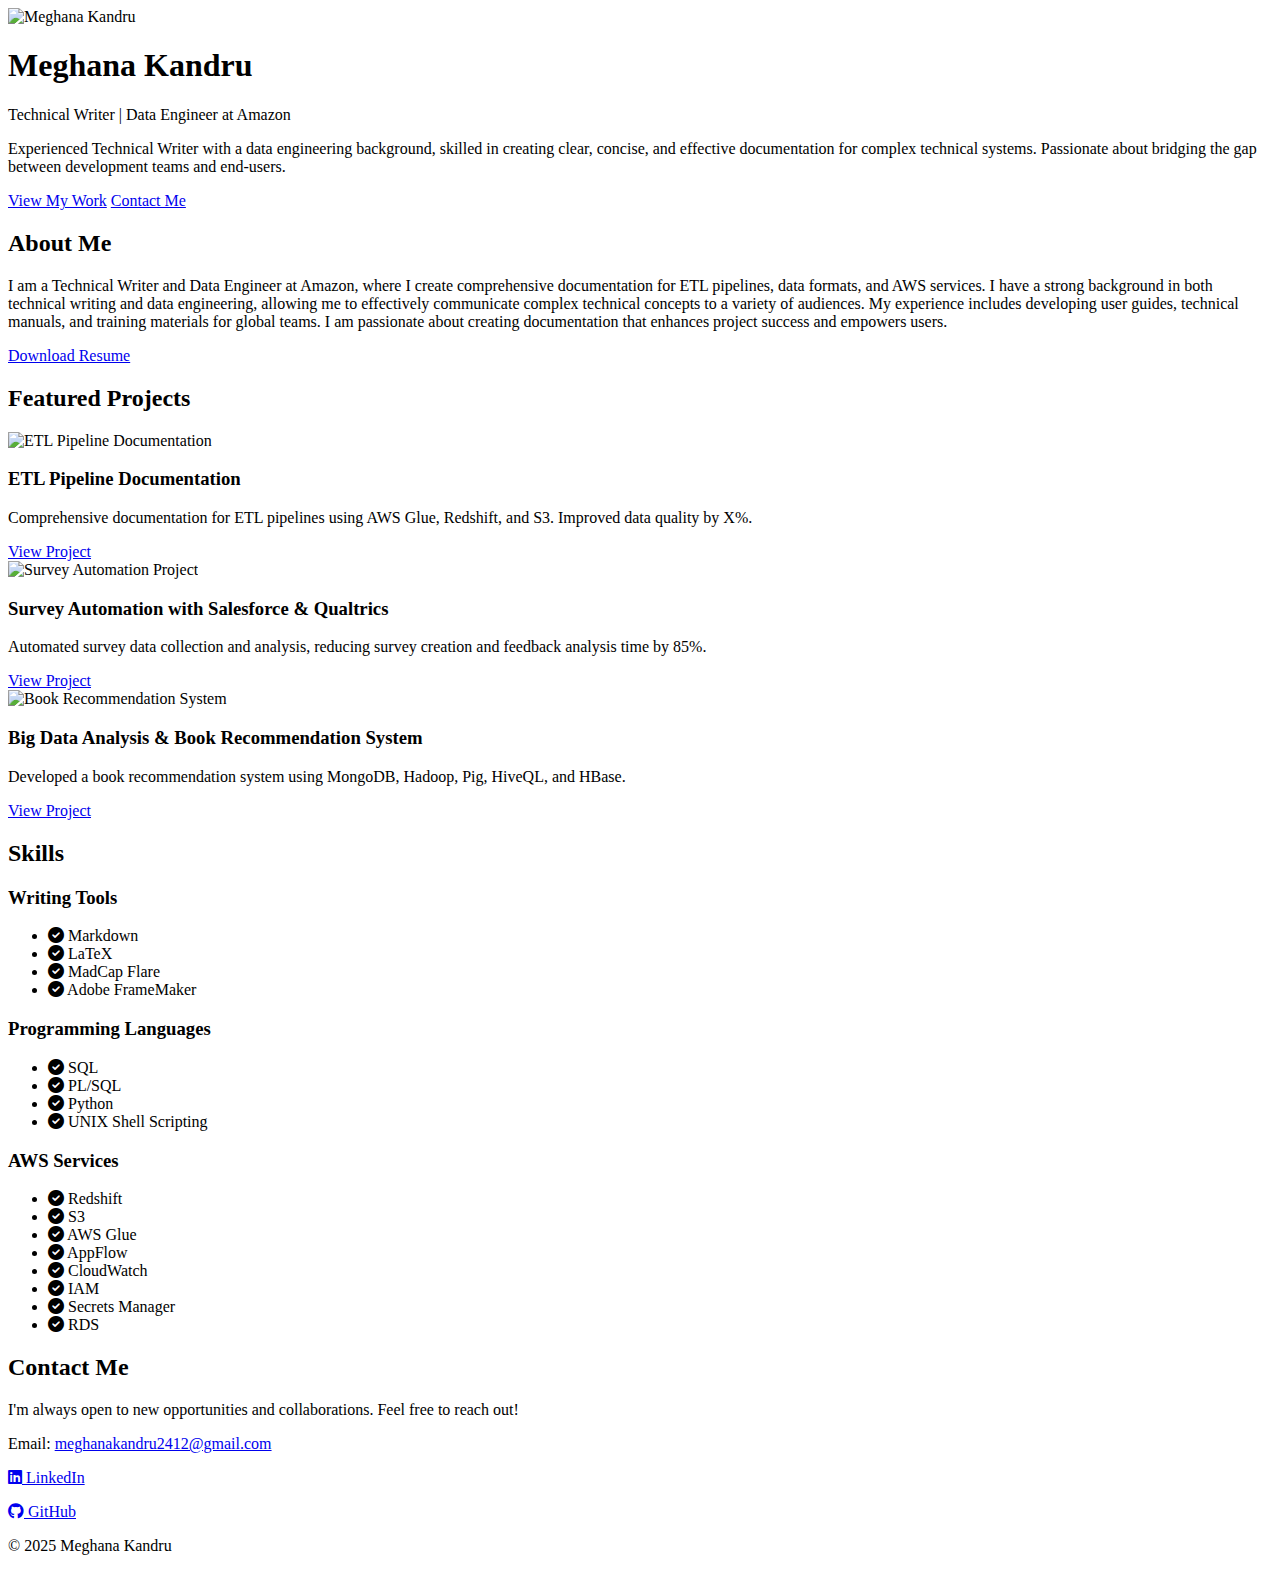
==== index.html @ aaee1167 "Create index.html" ====
<!DOCTYPE html>
<html lang="en">
<head>
    <meta charset="UTF-8">
    <meta name="viewport" content="width=device-width, initial-scale=1.0">
    <title>Meghana Kandru - Technical Writer & Data Engineer</title>
    <link rel="stylesheet" href="style.css">
    <link rel="preconnect" href="https://fonts.googleapis.com">
    <link rel="preconnect" href="https://fonts.gstatic.com" crossorigin>
    <link href="https://fonts.googleapis.com/css2?family=Poppins:wght@300;400;500;600;700&display=swap" rel="stylesheet">
    <link rel="stylesheet" href="https://cdnjs.cloudflare.com/ajax/libs/font-awesome/6.0.0/css/all.min.css" integrity="sha512-9usAa10IRO0HhonpyAIVpjrylPvoDwiPUiKdWk5t3PyolY1cOd4DSE0Ga+ri4AuTroPR5aQvXU9xC6qOPnzFeg==" crossorigin="anonymous" referrerpolicy="no-referrer" />

</head>
<body>

    <header>
        <div class="hero">
            <img src="meghana-headshot.jpg" alt="Meghana Kandru" class="hero-image">
            <h1>Meghana Kandru</h1>
            <p class="hero-tagline">Technical Writer | Data Engineer at Amazon</p>
            <p class="hero-summary">Experienced Technical Writer with a data engineering background, skilled in creating clear, concise, and effective documentation for complex technical systems.  Passionate about bridging the gap between development teams and end-users.</p>
            <a href="#projects" class="button">View My Work</a>
            <a href="#contact" class="button">Contact Me</a>
        </div>
    </header>

    <section id="about">
        <div class = "container">
        <h2>About Me</h2>
        <p>I am a Technical Writer and Data Engineer at Amazon, where I create comprehensive documentation for ETL pipelines, data formats, and AWS services.  I have a strong background in both technical writing and data engineering, allowing me to effectively communicate complex technical concepts to a variety of audiences. My experience includes developing user guides, technical manuals, and training materials for global teams. I am passionate about creating documentation that enhances project success and empowers users.</p>
        <a href="Meghana_Kandru.pdf" download="Meghana_Kandru_Resume.pdf" class="button">Download Resume</a>
        </div>
    </section>

    <section id="projects">
        <h2>Featured Projects</h2>
        <div class="projects-grid">

            <div class="project-card">
                <img src="etl_pipeline.png" alt="ETL Pipeline Documentation">
                <h3>ETL Pipeline Documentation</h3>
                <p>Comprehensive documentation for ETL pipelines using AWS Glue, Redshift, and S3.  Improved data quality by X%.</p>
                <a href="etl_pipeline.html" class="button">View Project</a>
            </div>

            <div class="project-card">
                <img src="survey_automation.png" alt="Survey Automation Project">
                <h3>Survey Automation with Salesforce & Qualtrics</h3>
                <p>Automated survey data collection and analysis, reducing survey creation and feedback analysis time by 85%.</p>
                <a href="survey_automation.html" class="button">View Project</a>
            </div>

            <div class="project-card">
                <img src="book_recommendation.png" alt="Book Recommendation System">
                <h3>Big Data Analysis & Book Recommendation System</h3>
                <p>Developed a book recommendation system using MongoDB, Hadoop, Pig, HiveQL, and HBase.</p>
                <a href="book_recommendation.html" class="button">View Project</a>
            </div>
        </div>
    </section>

    <section id="skills">
        <div class = "container">
        <h2>Skills</h2>
        <div class="skills-list">
            <div class="skill-category">
                <h3>Writing Tools</h3>
                <ul>
                    <li><i class="fas fa-check-circle"></i> Markdown</li>
                    <li><i class="fas fa-check-circle"></i> LaTeX</li>
                    <li><i class="fas fa-check-circle"></i> MadCap Flare</li>
                    <li><i class="fas fa-check-circle"></i> Adobe FrameMaker</li>
                </ul>
            </div>

            <div class="skill-category">
                <h3>Programming Languages</h3>
                <ul>
                    <li><i class="fas fa-check-circle"></i> SQL</li>
                    <li><i class="fas fa-check-circle"></i> PL/SQL</li>
                    <li><i class="fas fa-check-circle"></i> Python</li>
                    <li><i class="fas fa-check-circle"></i> UNIX Shell Scripting</li>
                </ul>
            </div>

            <div class="skill-category">
                <h3>AWS Services</h3>
                <ul>
                    <li><i class="fas fa-check-circle"></i> Redshift</li>
                    <li><i class="fas fa-check-circle"></i> S3</li>
                    <li><i class="fas fa-check-circle"></i> AWS Glue</li>
                    <li><i class="fas fa-check-circle"></i> AppFlow</li>
                    <li><i class="fas fa-check-circle"></i> CloudWatch</li>
                    <li><i class="fas fa-check-circle"></i> IAM</li>
                    <li><i class="fas fa-check-circle"></i> Secrets Manager</li>
                    <li><i class="fas fa-check-circle"></i> RDS</li>
                </ul>
            </div>
        </div>
    </div>
    </section>

    <section id="contact">
        <div class="container">
        <h2>Contact Me</h2>
        <p>I'm always open to new opportunities and collaborations.  Feel free to reach out!</p>
        <p>Email: <a href="mailto:meghanakandru2412@gmail.com">meghanakandru2412@gmail.com</a></p>
        <p><a href="https://www.linkedin.com/in/meghanakandru/"><i class="fab fa-linkedin"></i> LinkedIn</a></p>
        <p><a href="https://github.com/mekandru"><i class="fab fa-github"></i> GitHub</a></p>
        </div>
    </section>

    <footer>
        <p>&copy; 2025 Meghana Kandru</p>
    </footer>

</body>
</html>
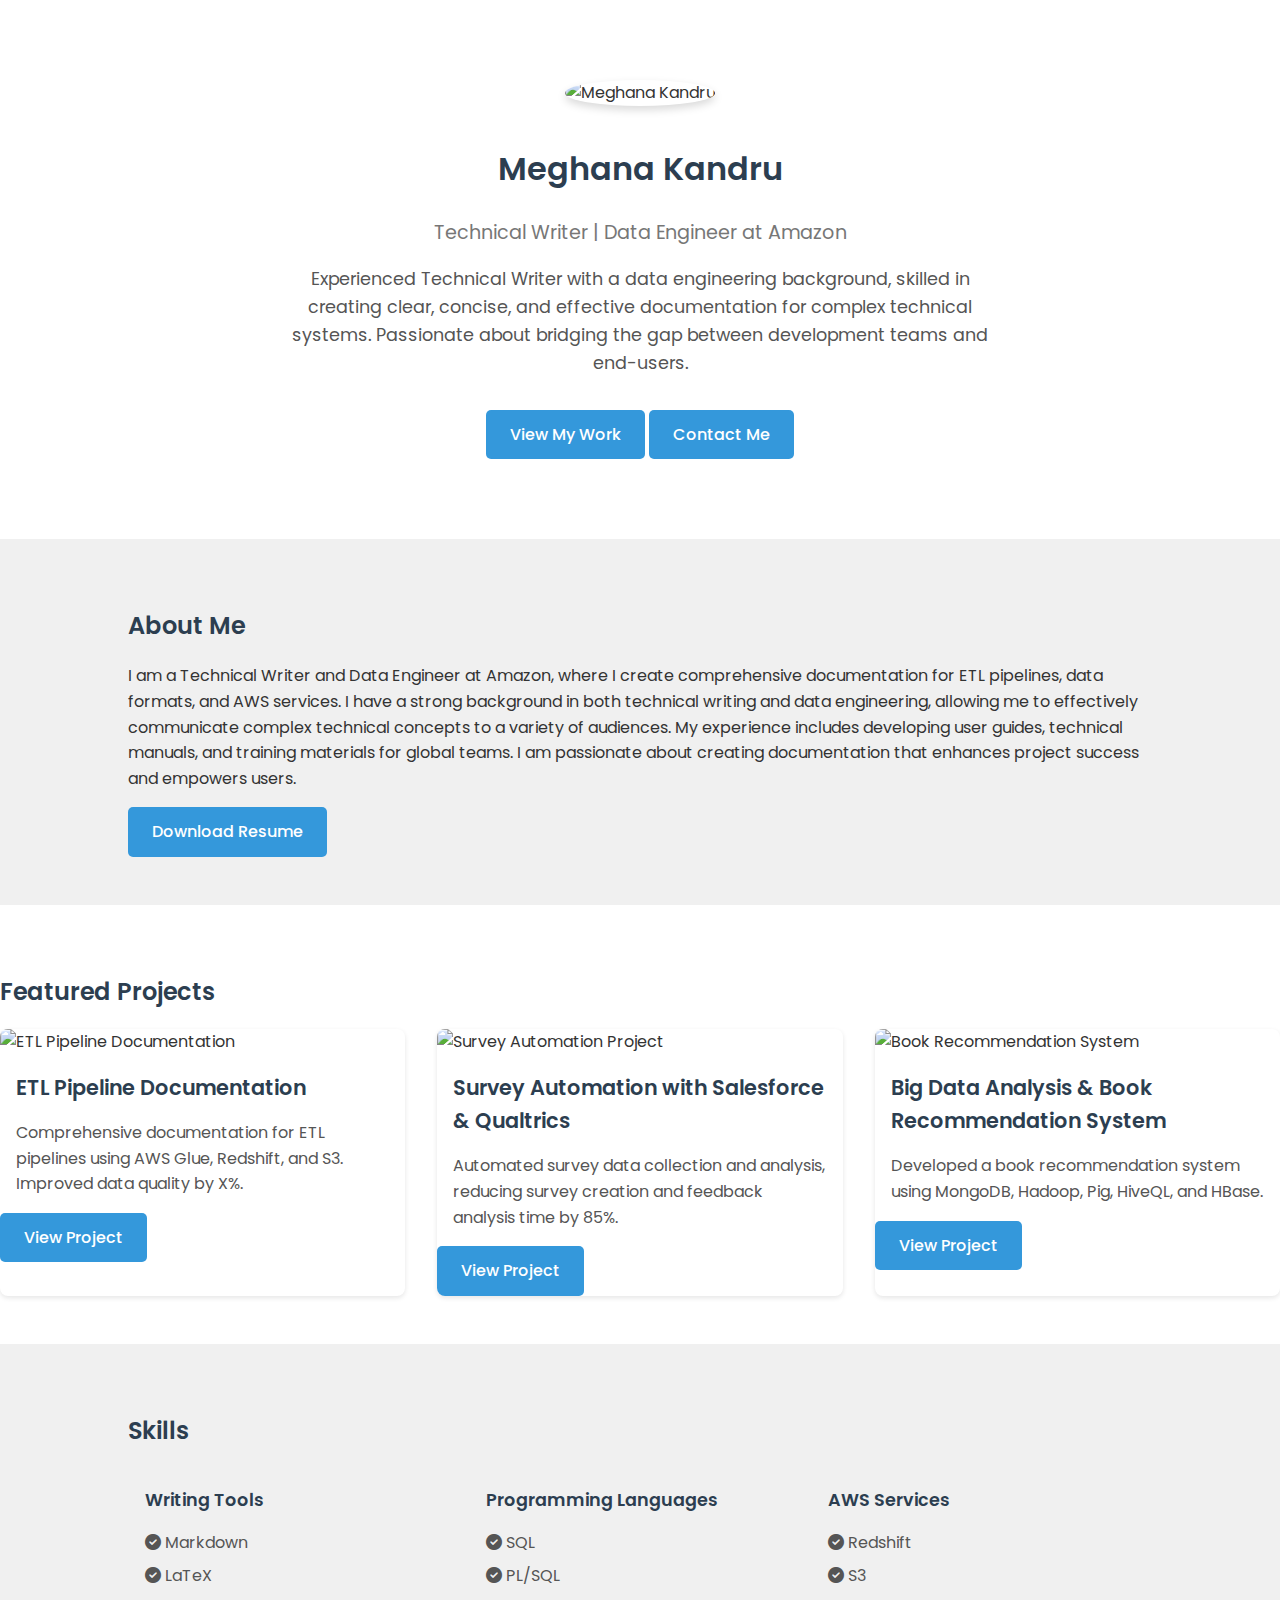
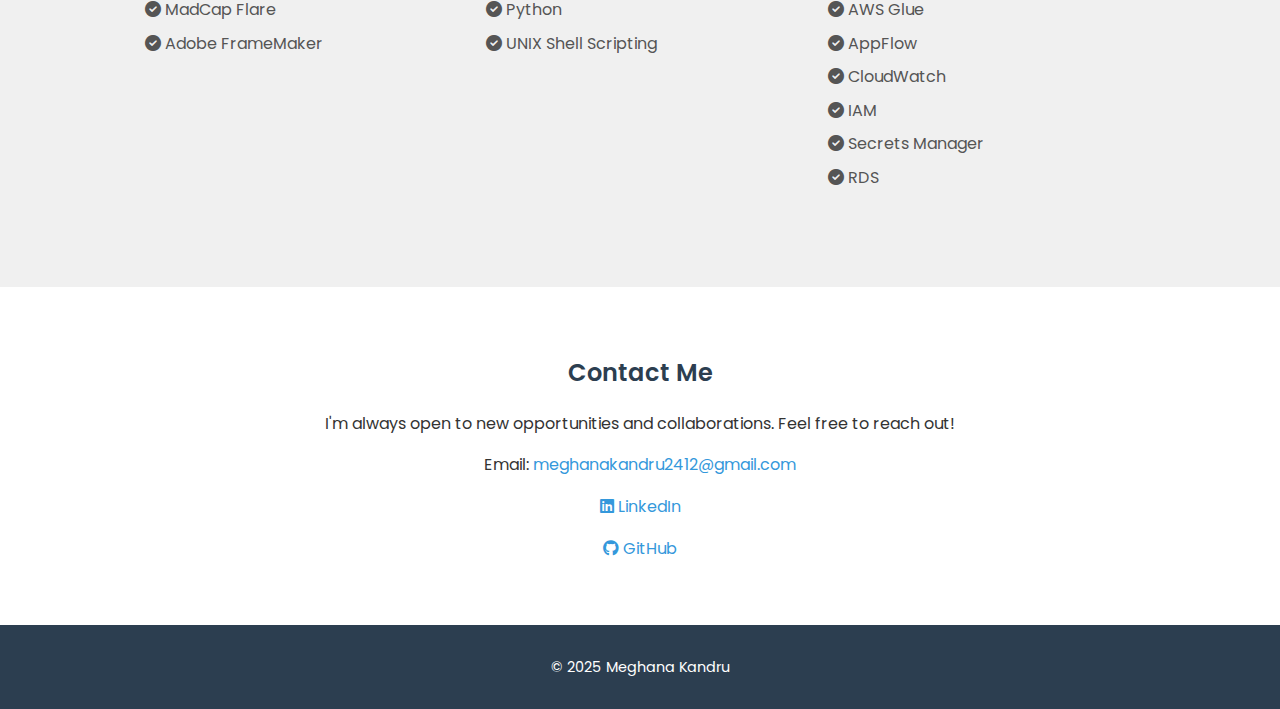
==== commit d302e1b0: "Update index.html" ====
--- a/index.html
+++ b/index.html
@@ -4,7 +4,7 @@
     <meta charset="UTF-8">
     <meta name="viewport" content="width=device-width, initial-scale=1.0">
     <title>Meghana Kandru - Technical Writer & Data Engineer</title>
-    <link rel="stylesheet" href="style.css">
+    <link href="./style.css" type="text/css" rel="stylesheet">
     <link rel="preconnect" href="https://fonts.googleapis.com">
     <link rel="preconnect" href="https://fonts.gstatic.com" crossorigin>
     <link href="https://fonts.googleapis.com/css2?family=Poppins:wght@300;400;500;600;700&display=swap" rel="stylesheet">
--- a/style.css
+++ b/style.css
@@ -0,0 +1,195 @@
+/* style.css */
+
+/* General Styles */
+body {
+    font-family: 'Poppins', sans-serif;
+    background-color: #f9f9f9; /* Lighter background */
+    color: #333;
+    margin: 0;
+    padding: 0;
+    line-height: 1.6;
+}
+
+.container {
+    width: 80%; /* Adjust as needed */
+    margin: 0 auto; /* Center the content */
+    max-width: 1200px; /* Maximum width for larger screens */
+}
+
+h1, h2, h3 {
+    color: #2c3e50; /* Darker heading color */
+    font-weight: 600;
+    margin-bottom: 0.75em;
+}
+
+a {
+    color: #3498db; /* Link color */
+    text-decoration: none;
+    transition: color 0.3s ease;
+}
+
+a:hover {
+    color: #2980b9; /* Darker link color on hover */
+}
+
+.button {
+    display: inline-block;
+    padding: 12px 24px;
+    background-color: #3498db;
+    color: white;
+    text-decoration: none;
+    border-radius: 5px;
+    transition: background-color 0.3s ease;
+    font-weight: 500;
+}
+
+.button:hover {
+    background-color: #2980b9;
+}
+
+/* Header and Hero Section */
+header {
+    background-color: #fff;
+    box-shadow: 0 2px 5px rgba(0, 0, 0, 0.1);
+    padding: 1rem 0;
+}
+
+.hero {
+    text-align: center;
+    padding: 4rem 2rem;
+}
+
+.hero-image {
+    width: 150px;
+    height: 150px;
+    border-radius: 50%;
+    object-fit: cover;
+    margin-bottom: 1rem;
+    box-shadow: 0 4px 8px rgba(0, 0, 0, 0.15);
+}
+
+.hero-tagline {
+    font-size: 1.2rem;
+    color: #777;
+    margin-bottom: 1rem;
+}
+
+.hero-summary {
+    font-size: 1.1rem;
+    color: #555;
+    max-width: 700px;
+    margin: 0 auto 2rem;
+}
+
+/* Sections */
+section {
+    padding: 3rem 0;
+}
+
+#about {
+    background-color: #f0f0f0;
+}
+
+#projects {
+    background-color: #fff;
+}
+
+/* Projects Grid */
+.projects-grid {
+    display: grid;
+    grid-template-columns: repeat(auto-fit, minmax(300px, 1fr));
+    gap: 2rem;
+}
+
+.project-card {
+    background-color: #fff;
+    border-radius: 8px;
+    box-shadow: 0 2px 5px rgba(0, 0, 0, 0.1);
+    overflow: hidden;
+    transition: transform 0.3s ease;
+}
+
+.project-card:hover {
+    transform: translateY(-5px);
+}
+
+.project-card img {
+    width: 100%;
+    height: 200px;
+    object-fit: cover;
+}
+
+.project-card h3 {
+    margin: 1rem;
+    font-size: 1.3rem;
+}
+
+.project-card p {
+    margin: 0 1rem 1rem;
+    color: #555;
+}
+
+/* Skills Section */
+#skills {
+    background-color: #f0f0f0;
+}
+
+.skills-list {
+    display: flex;
+    flex-wrap: wrap;
+    justify-content: space-around;
+}
+
+.skill-category {
+    width: 30%;
+    margin-bottom: 2rem;
+}
+
+.skill-category h3 {
+    font-size: 1.1rem;
+    margin-bottom: 0.5rem;
+}
+
+.skill-category ul {
+    list-style: none;
+    padding: 0;
+}
+
+.skill-category li {
+    margin-bottom: 0.5rem;
+    color: #555;
+}
+
+/* Contact Section */
+#contact {
+    background-color: #fff;
+    text-align: center;
+}
+
+#contact p {
+    margin-bottom: 1rem;
+}
+
+/* Footer */
+footer {
+    background-color: #2c3e50;
+    color: white;
+    text-align: center;
+    padding: 1rem 0;
+    font-size: 0.9rem;
+}
+
+/* Responsive Design */
+@media (max-width: 768px) {
+    .container {
+        width: 90%;
+    }
+
+    .projects-grid {
+        grid-template-columns: 1fr;
+    }
+
+    .skill-category {
+        width: 45%;
+    }
+}
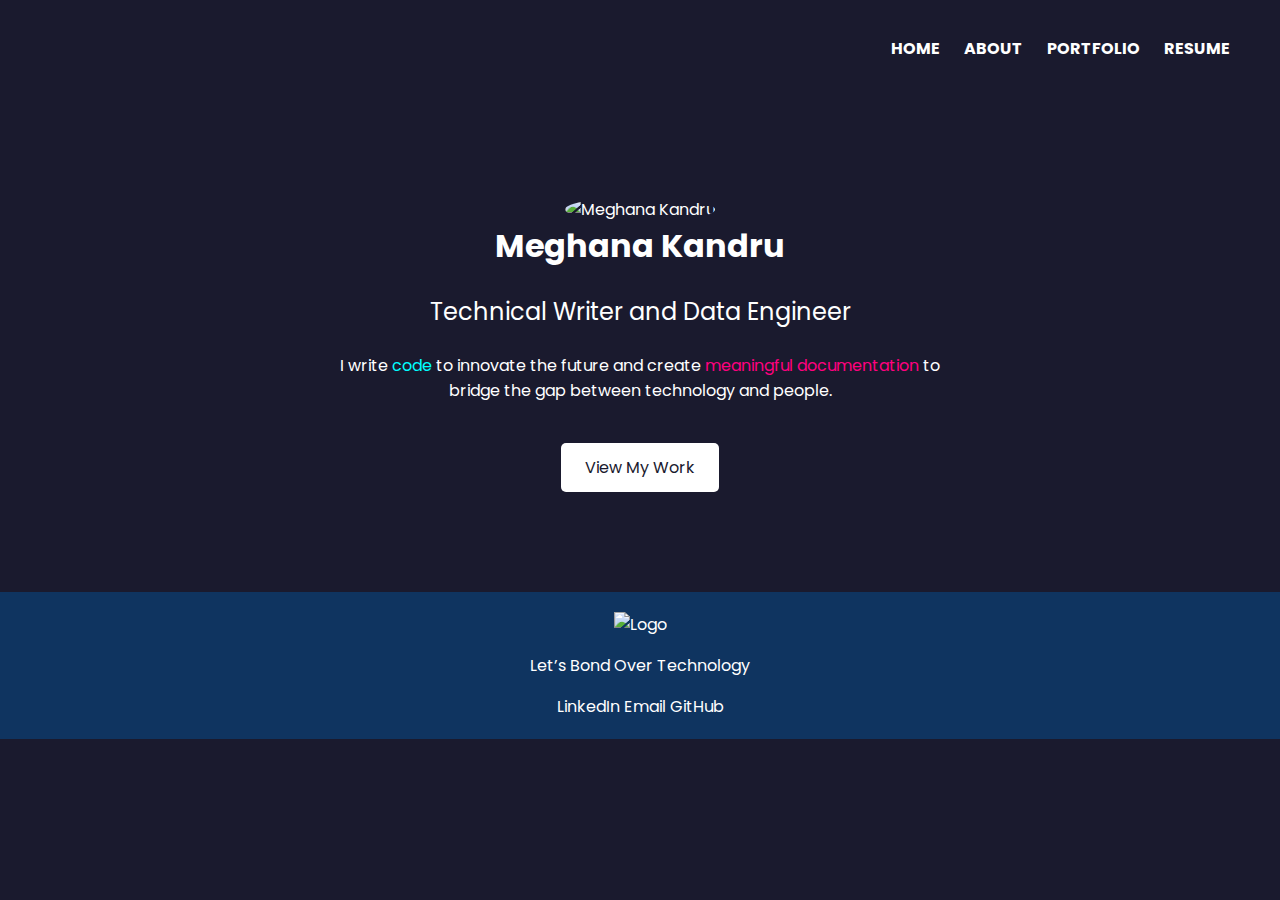
==== commit 5de11481: "Update index.html" ====
--- a/index.html
+++ b/index.html
@@ -3,116 +3,46 @@
 <head>
     <meta charset="UTF-8">
     <meta name="viewport" content="width=device-width, initial-scale=1.0">
-    <title>Meghana Kandru - Technical Writer & Data Engineer</title>
-    <link href="./style.css" type="text/css" rel="stylesheet">
+    <title>Meghana Kandru - Technical Writer</title>
+    <link rel="stylesheet" href="style.css">
     <link rel="preconnect" href="https://fonts.googleapis.com">
     <link rel="preconnect" href="https://fonts.gstatic.com" crossorigin>
     <link href="https://fonts.googleapis.com/css2?family=Poppins:wght@300;400;500;600;700&display=swap" rel="stylesheet">
-    <link rel="stylesheet" href="https://cdnjs.cloudflare.com/ajax/libs/font-awesome/6.0.0/css/all.min.css" integrity="sha512-9usAa10IRO0HhonpyAIVpjrylPvoDwiPUiKdWk5t3PyolY1cOd4DSE0Ga+ri4AuTroPR5aQvXU9xC6qOPnzFeg==" crossorigin="anonymous" referrerpolicy="no-referrer" />
-
 </head>
 <body>
+    <!-- Navigation -->
+    <nav class="navbar">
+        <ul class="nav-links">
+            <li><a href="#home">HOME</a></li>
+            <li><a href="#about">ABOUT</a></li>
+            <li><a href="#portfolio">PORTFOLIO</a></li>
+            <li><a href="#resume">RESUME</a></li>
+        </ul>
+    </nav>
 
-    <header>
-        <div class="hero">
-            <img src="meghana-headshot.jpg" alt="Meghana Kandru" class="hero-image">
-            <h1>Meghana Kandru</h1>
-            <p class="hero-tagline">Technical Writer | Data Engineer at Amazon</p>
-            <p class="hero-summary">Experienced Technical Writer with a data engineering background, skilled in creating clear, concise, and effective documentation for complex technical systems.  Passionate about bridging the gap between development teams and end-users.</p>
-            <a href="#projects" class="button">View My Work</a>
-            <a href="#contact" class="button">Contact Me</a>
-        </div>
+    <!-- Hero Section -->
+    <header id="home" class="hero">
+        <img src="images/profile-pic.png" alt="Meghana Kandru" class="hero-image">
+        <h1>Meghana Kandru</h1>
+        <p class="subheading">Technical Writer and Data Engineer</p>
+        <p class="hero-text">
+            I write <span class="highlight-blue">code</span> to innovate the future and create 
+            <span class="highlight-pink">meaningful documentation</span> to bridge the gap between technology and people.
+        </p>
+        <a href="#portfolio" class="button">View My Work</a>
     </header>
 
-    <section id="about">
-        <div class = "container">
-        <h2>About Me</h2>
-        <p>I am a Technical Writer and Data Engineer at Amazon, where I create comprehensive documentation for ETL pipelines, data formats, and AWS services.  I have a strong background in both technical writing and data engineering, allowing me to effectively communicate complex technical concepts to a variety of audiences. My experience includes developing user guides, technical manuals, and training materials for global teams. I am passionate about creating documentation that enhances project success and empowers users.</p>
-        <a href="Meghana_Kandru.pdf" download="Meghana_Kandru_Resume.pdf" class="button">Download Resume</a>
-        </div>
-    </section>
-
-    <section id="projects">
-        <h2>Featured Projects</h2>
-        <div class="projects-grid">
-
-            <div class="project-card">
-                <img src="etl_pipeline.png" alt="ETL Pipeline Documentation">
-                <h3>ETL Pipeline Documentation</h3>
-                <p>Comprehensive documentation for ETL pipelines using AWS Glue, Redshift, and S3.  Improved data quality by X%.</p>
-                <a href="etl_pipeline.html" class="button">View Project</a>
-            </div>
-
-            <div class="project-card">
-                <img src="survey_automation.png" alt="Survey Automation Project">
-                <h3>Survey Automation with Salesforce & Qualtrics</h3>
-                <p>Automated survey data collection and analysis, reducing survey creation and feedback analysis time by 85%.</p>
-                <a href="survey_automation.html" class="button">View Project</a>
-            </div>
-
-            <div class="project-card">
-                <img src="book_recommendation.png" alt="Book Recommendation System">
-                <h3>Big Data Analysis & Book Recommendation System</h3>
-                <p>Developed a book recommendation system using MongoDB, Hadoop, Pig, HiveQL, and HBase.</p>
-                <a href="book_recommendation.html" class="button">View Project</a>
+    <!-- Footer -->
+    <footer>
+        <div class="footer-content">
+            <img src="images/logo.png" alt="Logo" class="footer-logo">
+            <p>Let’s Bond Over Technology</p>
+            <div class="social-links">
+                <a href="https://www.linkedin.com/in/meghanakandru/" target="_blank">LinkedIn</a>
+                <a href="mailto:meghanakandru2412@gmail.com">Email</a>
+                <a href="https://github.com/mekandru" target="_blank">GitHub</a>
             </div>
         </div>
-    </section>
-
-    <section id="skills">
-        <div class = "container">
-        <h2>Skills</h2>
-        <div class="skills-list">
-            <div class="skill-category">
-                <h3>Writing Tools</h3>
-                <ul>
-                    <li><i class="fas fa-check-circle"></i> Markdown</li>
-                    <li><i class="fas fa-check-circle"></i> LaTeX</li>
-                    <li><i class="fas fa-check-circle"></i> MadCap Flare</li>
-                    <li><i class="fas fa-check-circle"></i> Adobe FrameMaker</li>
-                </ul>
-            </div>
-
-            <div class="skill-category">
-                <h3>Programming Languages</h3>
-                <ul>
-                    <li><i class="fas fa-check-circle"></i> SQL</li>
-                    <li><i class="fas fa-check-circle"></i> PL/SQL</li>
-                    <li><i class="fas fa-check-circle"></i> Python</li>
-                    <li><i class="fas fa-check-circle"></i> UNIX Shell Scripting</li>
-                </ul>
-            </div>
-
-            <div class="skill-category">
-                <h3>AWS Services</h3>
-                <ul>
-                    <li><i class="fas fa-check-circle"></i> Redshift</li>
-                    <li><i class="fas fa-check-circle"></i> S3</li>
-                    <li><i class="fas fa-check-circle"></i> AWS Glue</li>
-                    <li><i class="fas fa-check-circle"></i> AppFlow</li>
-                    <li><i class="fas fa-check-circle"></i> CloudWatch</li>
-                    <li><i class="fas fa-check-circle"></i> IAM</li>
-                    <li><i class="fas fa-check-circle"></i> Secrets Manager</li>
-                    <li><i class="fas fa-check-circle"></i> RDS</li>
-                </ul>
-            </div>
-        </div>
-    </div>
-    </section>
-
-    <section id="contact">
-        <div class="container">
-        <h2>Contact Me</h2>
-        <p>I'm always open to new opportunities and collaborations.  Feel free to reach out!</p>
-        <p>Email: <a href="mailto:meghanakandru2412@gmail.com">meghanakandru2412@gmail.com</a></p>
-        <p><a href="https://www.linkedin.com/in/meghanakandru/"><i class="fab fa-linkedin"></i> LinkedIn</a></p>
-        <p><a href="https://github.com/mekandru"><i class="fab fa-github"></i> GitHub</a></p>
-        </div>
-    </section>
-
-    <footer>
-        <p>&copy; 2025 Meghana Kandru</p>
     </footer>
-
 </body>
 </html>
--- a/style.css
+++ b/style.css
@@ -1,195 +1,90 @@
-/* style.css */
-
 /* General Styles */
 body {
     font-family: 'Poppins', sans-serif;
-    background-color: #f9f9f9; /* Lighter background */
-    color: #333;
     margin: 0;
     padding: 0;
-    line-height: 1.6;
-}
-
-.container {
-    width: 80%; /* Adjust as needed */
-    margin: 0 auto; /* Center the content */
-    max-width: 1200px; /* Maximum width for larger screens */
+    background-color: #1A1A2E; /* Dark Navy Blue */
+    color: #FFFFFF; /* White Text */
 }
 
 h1, h2, h3 {
-    color: #2c3e50; /* Darker heading color */
-    font-weight: 600;
-    margin-bottom: 0.75em;
+    margin: 0;
+}
+
+ul {
+    list-style-type: none;
 }
 
 a {
-    color: #3498db; /* Link color */
     text-decoration: none;
-    transition: color 0.3s ease;
+    color: #FFFFFF;
 }
 
-a:hover {
-    color: #2980b9; /* Darker link color on hover */
+/* Navbar */
+.navbar {
+    display: flex;
+    justify-content: flex-end;
+    padding: 20px 50px;
 }
 
-.button {
+.nav-links li {
     display: inline-block;
-    padding: 12px 24px;
-    background-color: #3498db;
-    color: white;
-    text-decoration: none;
-    border-radius: 5px;
-    transition: background-color 0.3s ease;
-    font-weight: 500;
+    margin-left: 20px;
 }
 
-.button:hover {
-    background-color: #2980b9;
+.nav-links a {
+    font-weight: bold;
 }
 
-/* Header and Hero Section */
-header {
-    background-color: #fff;
-    box-shadow: 0 2px 5px rgba(0, 0, 0, 0.1);
-    padding: 1rem 0;
-}
-
+/* Hero Section */
 .hero {
     text-align: center;
-    padding: 4rem 2rem;
+    padding: 100px 20px;
+    background-image: url('images/background-code.jpg');
+    background-size: cover;
+    background-position: center;
 }
 
 .hero-image {
     width: 150px;
     height: 150px;
     border-radius: 50%;
-    object-fit: cover;
-    margin-bottom: 1rem;
-    box-shadow: 0 4px 8px rgba(0, 0, 0, 0.15);
 }
 
-.hero-tagline {
-    font-size: 1.2rem;
-    color: #777;
-    margin-bottom: 1rem;
+.subheading {
+    font-size: 1.5rem;
 }
 
-.hero-summary {
-    font-size: 1.1rem;
-    color: #555;
-    max-width: 700px;
-    margin: 0 auto 2rem;
+.hero-text {
+    max-width: 600px;
+    margin: 20px auto;
 }
 
-/* Sections */
-section {
-    padding: 3rem 0;
+.highlight-blue {
+    color: #00FFFF; /* Aqua Blue */
 }
 
-#about {
-    background-color: #f0f0f0;
+.highlight-pink {
+    color: #FF007F; /* Pink */
 }
 
-#projects {
-    background-color: #fff;
-}
-
-/* Projects Grid */
-.projects-grid {
-    display: grid;
-    grid-template-columns: repeat(auto-fit, minmax(300px, 1fr));
-    gap: 2rem;
-}
-
-.project-card {
-    background-color: #fff;
-    border-radius: 8px;
-    box-shadow: 0 2px 5px rgba(0, 0, 0, 0.1);
-    overflow: hidden;
-    transition: transform 0.3s ease;
-}
-
-.project-card:hover {
-    transform: translateY(-5px);
-}
-
-.project-card img {
-    width: 100%;
-    height: 200px;
-    object-fit: cover;
-}
-
-.project-card h3 {
-    margin: 1rem;
-    font-size: 1.3rem;
-}
-
-.project-card p {
-    margin: 0 1rem 1rem;
-    color: #555;
-}
-
-/* Skills Section */
-#skills {
-    background-color: #f0f0f0;
-}
-
-.skills-list {
-    display: flex;
-    flex-wrap: wrap;
-    justify-content: space-around;
-}
-
-.skill-category {
-    width: 30%;
-    margin-bottom: 2rem;
-}
-
-.skill-category h3 {
-    font-size: 1.1rem;
-    margin-bottom: 0.5rem;
-}
-
-.skill-category ul {
-    list-style: none;
-    padding: 0;
-}
-
-.skill-category li {
-    margin-bottom: 0.5rem;
-    color: #555;
-}
-
-/* Contact Section */
-#contact {
-    background-color: #fff;
-    text-align: center;
-}
-
-#contact p {
-    margin-bottom: 1rem;
+/* Button */
+.button {
+    display: inline-block;
+    margin-top: 20px;
+    padding: 12px 24px;
+    background-color: #FFFFFF; /* White Button */
+    color: #1A1A2E; /* Dark Navy Text on Button */
+    border-radius: 5px;
 }
 
 /* Footer */
 footer {
-    background-color: #2c3e50;
-    color: white;
+    background-color: #0F3460; /* Slightly Darker Navy Blue */
     text-align: center;
-    padding: 1rem 0;
-    font-size: 0.9rem;
+    padding: 20px 10px;
 }
 
-/* Responsive Design */
-@media (max-width: 768px) {
-    .container {
-        width: 90%;
-    }
-
-    .projects-grid {
-        grid-template-columns: 1fr;
-    }
-
-    .skill-category {
-        width: 45%;
-    }
+.footer-content img.footer-logo {
+    width: 50px;
 }
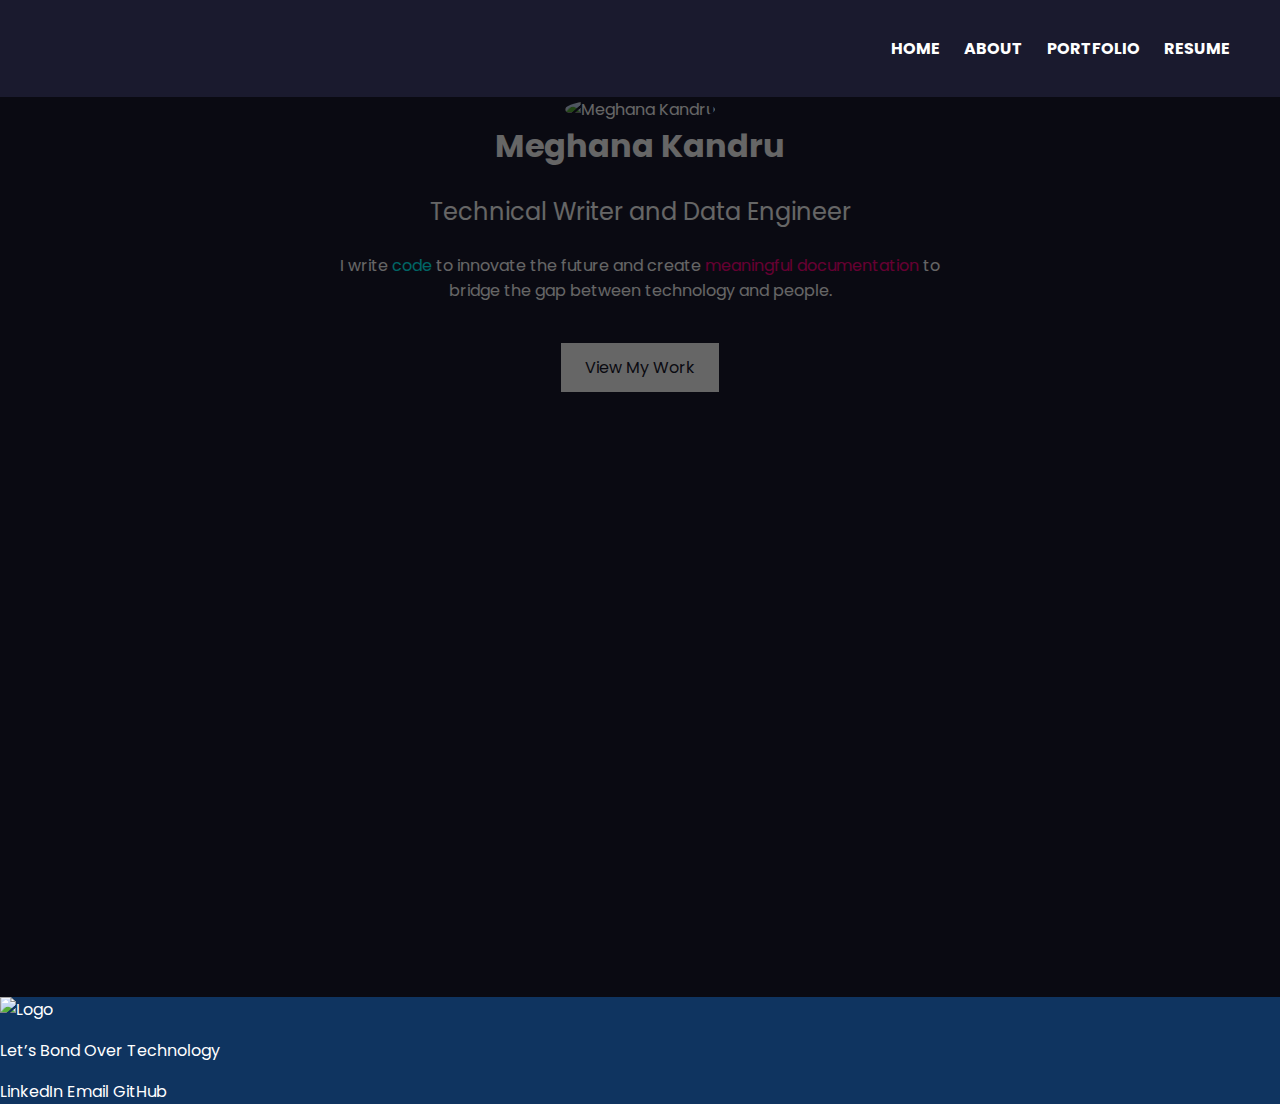
==== commit 429d06e9: "Update index.html" ====
--- a/style.css
+++ b/style.css
@@ -38,11 +38,27 @@
 
 /* Hero Section */
 .hero {
+    position: relative;
     text-align: center;
-    padding: 100px 20px;
+    height: 100vh;
     background-image: url('images/background-code.jpg');
     background-size: cover;
     background-position: center;
+}
+
+.hero::before {
+    content: '';
+    position: absolute;
+    top: 0;
+    left: 0;
+    width: 100%;
+    height: 100%;
+    background-color: rgba(0, 0, 0, 0.6); /* Dark overlay for better text visibility */
+}
+
+.hero-content {
+    position: relative;
+    z-index: 1; /* Ensure content is above the overlay */
 }
 
 .hero-image {
@@ -75,16 +91,9 @@
     padding: 12px 24px;
     background-color: #FFFFFF; /* White Button */
     color: #1A1A2E; /* Dark Navy Text on Button */
-    border-radius: 5px;
 }
 
 /* Footer */
 footer {
     background-color: #0F3460; /* Slightly Darker Navy Blue */
-    text-align: center;
-    padding: 20px 10px;
 }
-
-.footer-content img.footer-logo {
-    width: 50px;
-}
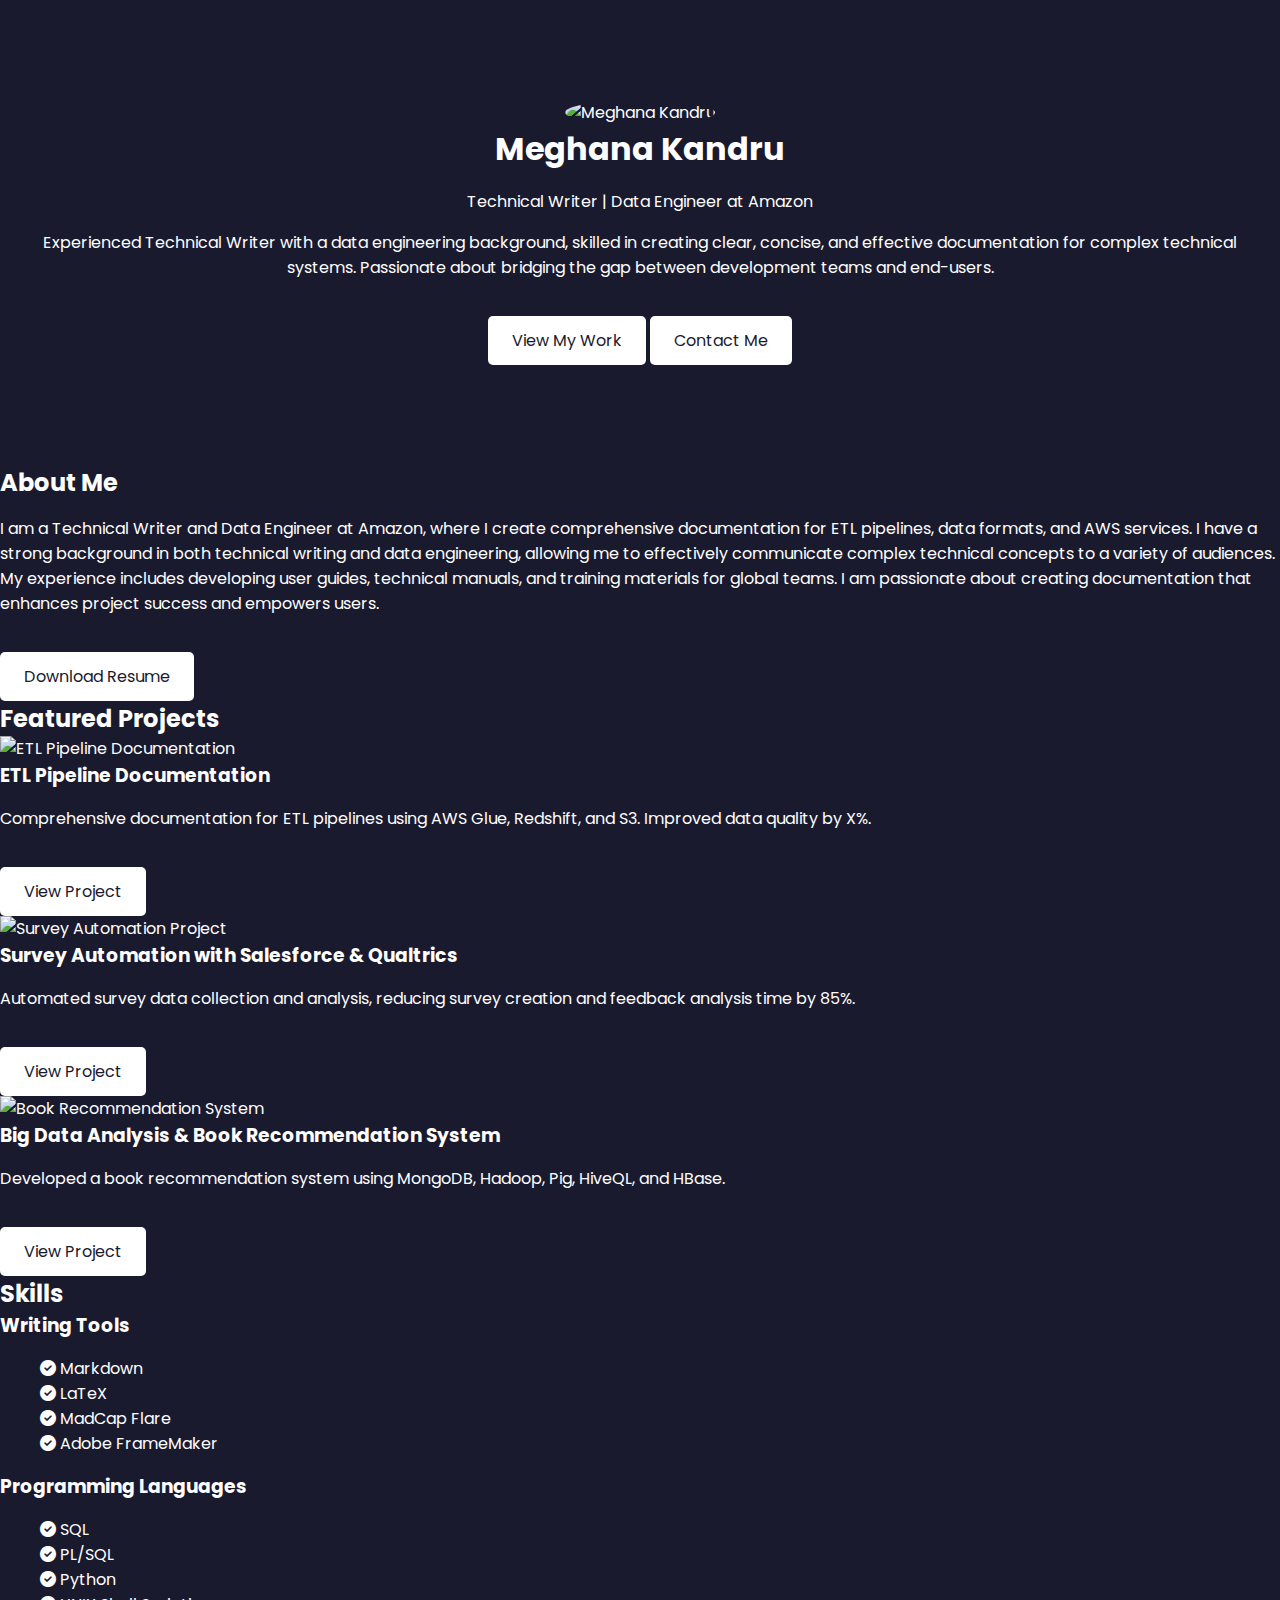
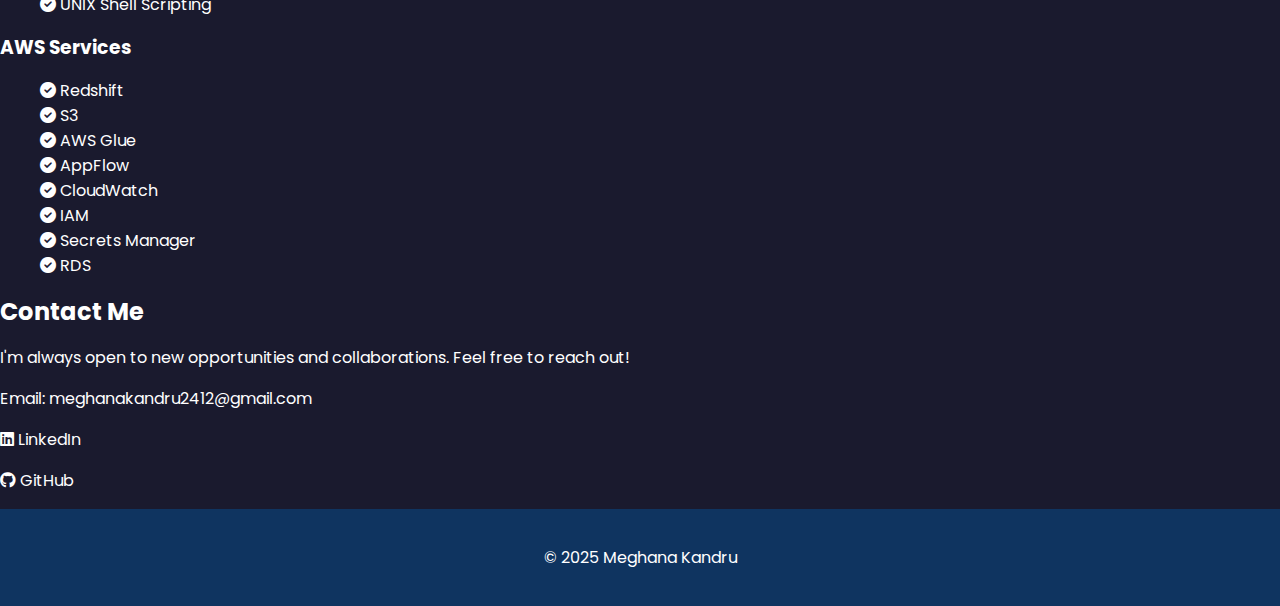
==== commit 37b9eb23: "Update index.html" ====
--- a/index.html
+++ b/index.html
@@ -3,46 +3,116 @@
 <head>
     <meta charset="UTF-8">
     <meta name="viewport" content="width=device-width, initial-scale=1.0">
-    <title>Meghana Kandru - Technical Writer</title>
+    <title>Meghana Kandru - Technical Writer & Data Engineer</title>
     <link rel="stylesheet" href="style.css">
     <link rel="preconnect" href="https://fonts.googleapis.com">
     <link rel="preconnect" href="https://fonts.gstatic.com" crossorigin>
     <link href="https://fonts.googleapis.com/css2?family=Poppins:wght@300;400;500;600;700&display=swap" rel="stylesheet">
+    <link rel="stylesheet" href="https://cdnjs.cloudflare.com/ajax/libs/font-awesome/6.0.0/css/all.min.css" integrity="sha512-9usAa10IRO0HhonpyAIVpjrylPvoDwiPUiKdWk5t3PyolY1cOd4DSE0Ga+ri4AuTroPR5aQvXU9xC6qOPnzFeg==" crossorigin="anonymous" referrerpolicy="no-referrer" />
+
 </head>
 <body>
-    <!-- Navigation -->
-    <nav class="navbar">
-        <ul class="nav-links">
-            <li><a href="#home">HOME</a></li>
-            <li><a href="#about">ABOUT</a></li>
-            <li><a href="#portfolio">PORTFOLIO</a></li>
-            <li><a href="#resume">RESUME</a></li>
-        </ul>
-    </nav>
 
-    <!-- Hero Section -->
-    <header id="home" class="hero">
-        <img src="images/profile-pic.png" alt="Meghana Kandru" class="hero-image">
-        <h1>Meghana Kandru</h1>
-        <p class="subheading">Technical Writer and Data Engineer</p>
-        <p class="hero-text">
-            I write <span class="highlight-blue">code</span> to innovate the future and create 
-            <span class="highlight-pink">meaningful documentation</span> to bridge the gap between technology and people.
-        </p>
-        <a href="#portfolio" class="button">View My Work</a>
+    <header>
+        <div class="hero">
+            <img src="meghana-headshot.jpg" alt="Meghana Kandru" class="hero-image">
+            <h1>Meghana Kandru</h1>
+            <p class="hero-tagline">Technical Writer | Data Engineer at Amazon</p>
+            <p class="hero-summary">Experienced Technical Writer with a data engineering background, skilled in creating clear, concise, and effective documentation for complex technical systems.  Passionate about bridging the gap between development teams and end-users.</p>
+            <a href="#projects" class="button">View My Work</a>
+            <a href="#contact" class="button">Contact Me</a>
+        </div>
     </header>
 
-    <!-- Footer -->
-    <footer>
-        <div class="footer-content">
-            <img src="images/logo.png" alt="Logo" class="footer-logo">
-            <p>Let’s Bond Over Technology</p>
-            <div class="social-links">
-                <a href="https://www.linkedin.com/in/meghanakandru/" target="_blank">LinkedIn</a>
-                <a href="mailto:meghanakandru2412@gmail.com">Email</a>
-                <a href="https://github.com/mekandru" target="_blank">GitHub</a>
+    <section id="about">
+        <div class = "container">
+        <h2>About Me</h2>
+        <p>I am a Technical Writer and Data Engineer at Amazon, where I create comprehensive documentation for ETL pipelines, data formats, and AWS services.  I have a strong background in both technical writing and data engineering, allowing me to effectively communicate complex technical concepts to a variety of audiences. My experience includes developing user guides, technical manuals, and training materials for global teams. I am passionate about creating documentation that enhances project success and empowers users.</p>
+        <a href="Meghana_Kandru.pdf" download="Meghana_Kandru_Resume.pdf" class="button">Download Resume</a>
+        </div>
+    </section>
+
+    <section id="projects">
+        <h2>Featured Projects</h2>
+        <div class="projects-grid">
+
+            <div class="project-card">
+                <img src="etl_pipeline.png" alt="ETL Pipeline Documentation">
+                <h3>ETL Pipeline Documentation</h3>
+                <p>Comprehensive documentation for ETL pipelines using AWS Glue, Redshift, and S3.  Improved data quality by X%.</p>
+                <a href="etl_pipeline.html" class="button">View Project</a>
+            </div>
+
+            <div class="project-card">
+                <img src="survey_automation.png" alt="Survey Automation Project">
+                <h3>Survey Automation with Salesforce & Qualtrics</h3>
+                <p>Automated survey data collection and analysis, reducing survey creation and feedback analysis time by 85%.</p>
+                <a href="survey_automation.html" class="button">View Project</a>
+            </div>
+
+            <div class="project-card">
+                <img src="book_recommendation.png" alt="Book Recommendation System">
+                <h3>Big Data Analysis & Book Recommendation System</h3>
+                <p>Developed a book recommendation system using MongoDB, Hadoop, Pig, HiveQL, and HBase.</p>
+                <a href="book_recommendation.html" class="button">View Project</a>
             </div>
         </div>
+    </section>
+
+    <section id="skills">
+        <div class = "container">
+        <h2>Skills</h2>
+        <div class="skills-list">
+            <div class="skill-category">
+                <h3>Writing Tools</h3>
+                <ul>
+                    <li><i class="fas fa-check-circle"></i> Markdown</li>
+                    <li><i class="fas fa-check-circle"></i> LaTeX</li>
+                    <li><i class="fas fa-check-circle"></i> MadCap Flare</li>
+                    <li><i class="fas fa-check-circle"></i> Adobe FrameMaker</li>
+                </ul>
+            </div>
+
+            <div class="skill-category">
+                <h3>Programming Languages</h3>
+                <ul>
+                    <li><i class="fas fa-check-circle"></i> SQL</li>
+                    <li><i class="fas fa-check-circle"></i> PL/SQL</li>
+                    <li><i class="fas fa-check-circle"></i> Python</li>
+                    <li><i class="fas fa-check-circle"></i> UNIX Shell Scripting</li>
+                </ul>
+            </div>
+
+            <div class="skill-category">
+                <h3>AWS Services</h3>
+                <ul>
+                    <li><i class="fas fa-check-circle"></i> Redshift</li>
+                    <li><i class="fas fa-check-circle"></i> S3</li>
+                    <li><i class="fas fa-check-circle"></i> AWS Glue</li>
+                    <li><i class="fas fa-check-circle"></i> AppFlow</li>
+                    <li><i class="fas fa-check-circle"></i> CloudWatch</li>
+                    <li><i class="fas fa-check-circle"></i> IAM</li>
+                    <li><i class="fas fa-check-circle"></i> Secrets Manager</li>
+                    <li><i class="fas fa-check-circle"></i> RDS</li>
+                </ul>
+            </div>
+        </div>
+    </div>
+    </section>
+
+    <section id="contact">
+        <div class="container">
+        <h2>Contact Me</h2>
+        <p>I'm always open to new opportunities and collaborations.  Feel free to reach out!</p>
+        <p>Email: <a href="mailto:meghanakandru2412@gmail.com">meghanakandru2412@gmail.com</a></p>
+        <p><a href="https://www.linkedin.com/in/meghanakandru/"><i class="fab fa-linkedin"></i> LinkedIn</a></p>
+        <p><a href="https://github.com/mekandru"><i class="fab fa-github"></i> GitHub</a></p>
+        </div>
+    </section>
+
+    <footer>
+        <p>&copy; 2025 Meghana Kandru</p>
     </footer>
+
 </body>
 </html>
--- a/style.css
+++ b/style.css
@@ -38,27 +38,11 @@
 
 /* Hero Section */
 .hero {
-    position: relative;
     text-align: center;
-    height: 100vh;
+    padding: 100px 20px;
     background-image: url('images/background-code.jpg');
     background-size: cover;
     background-position: center;
-}
-
-.hero::before {
-    content: '';
-    position: absolute;
-    top: 0;
-    left: 0;
-    width: 100%;
-    height: 100%;
-    background-color: rgba(0, 0, 0, 0.6); /* Dark overlay for better text visibility */
-}
-
-.hero-content {
-    position: relative;
-    z-index: 1; /* Ensure content is above the overlay */
 }
 
 .hero-image {
@@ -91,9 +75,16 @@
     padding: 12px 24px;
     background-color: #FFFFFF; /* White Button */
     color: #1A1A2E; /* Dark Navy Text on Button */
+    border-radius: 5px;
 }
 
 /* Footer */
 footer {
     background-color: #0F3460; /* Slightly Darker Navy Blue */
+    text-align: center;
+    padding: 20px 10px;
 }
+
+.footer-content img.footer-logo {
+    width: 50px;
+}
